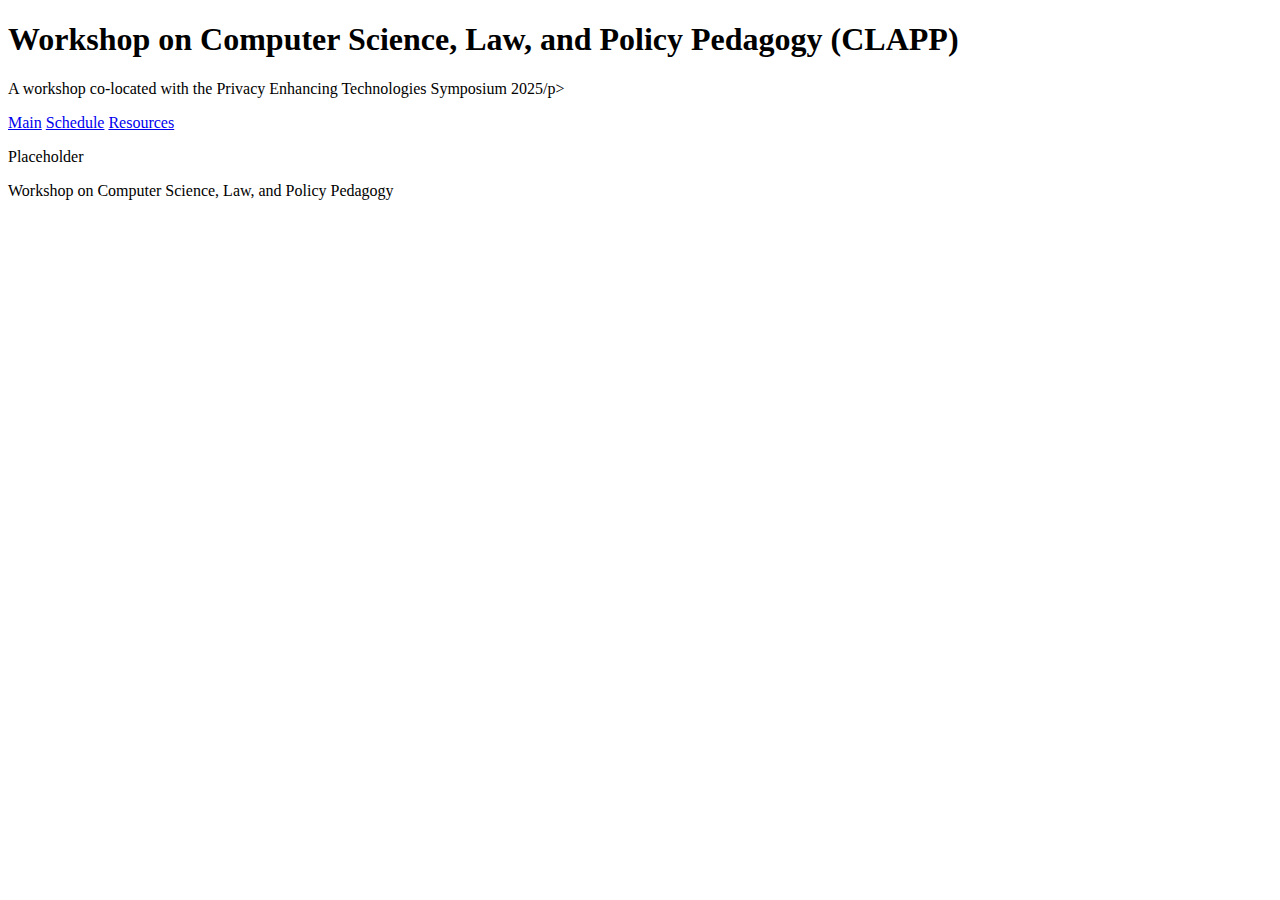
==== index.html @ 545718fa "Create index.html" ====
<!DOCTYPE html>
<html lang="en">
<head>
    <meta charset="UTF-8">
    <meta name="viewport" content="width=device-width, initial-scale=1.0">
    <title>CLAPP Workshop</title>
    <link rel="stylesheet" href="https://cdn.simplecss.org/simple.min.css">
    <link rel="stylesheet" href="custom.css">
</head>
<body>
  <header>
    <h1>Workshop on Computer Science, Law, and Policy Pedagogy (CLAPP)</h1>
    <p>A workshop co-located with the Privacy Enhancing Technologies Symposium 2025/p>
    <p></p>
    <a class="button" href="index.html">Main</a>
    <a class="button" href="schedule.html">Schedule</a>
    <a class="button" href="resources.html">Resources</a>
  </header>

  <main>
	  <p>Placeholder</p>


  </main>

  <footer>
    <p>Workshop on Computer Science, Law, and Policy Pedagogy</p>
  </footer>
</body>
</html>
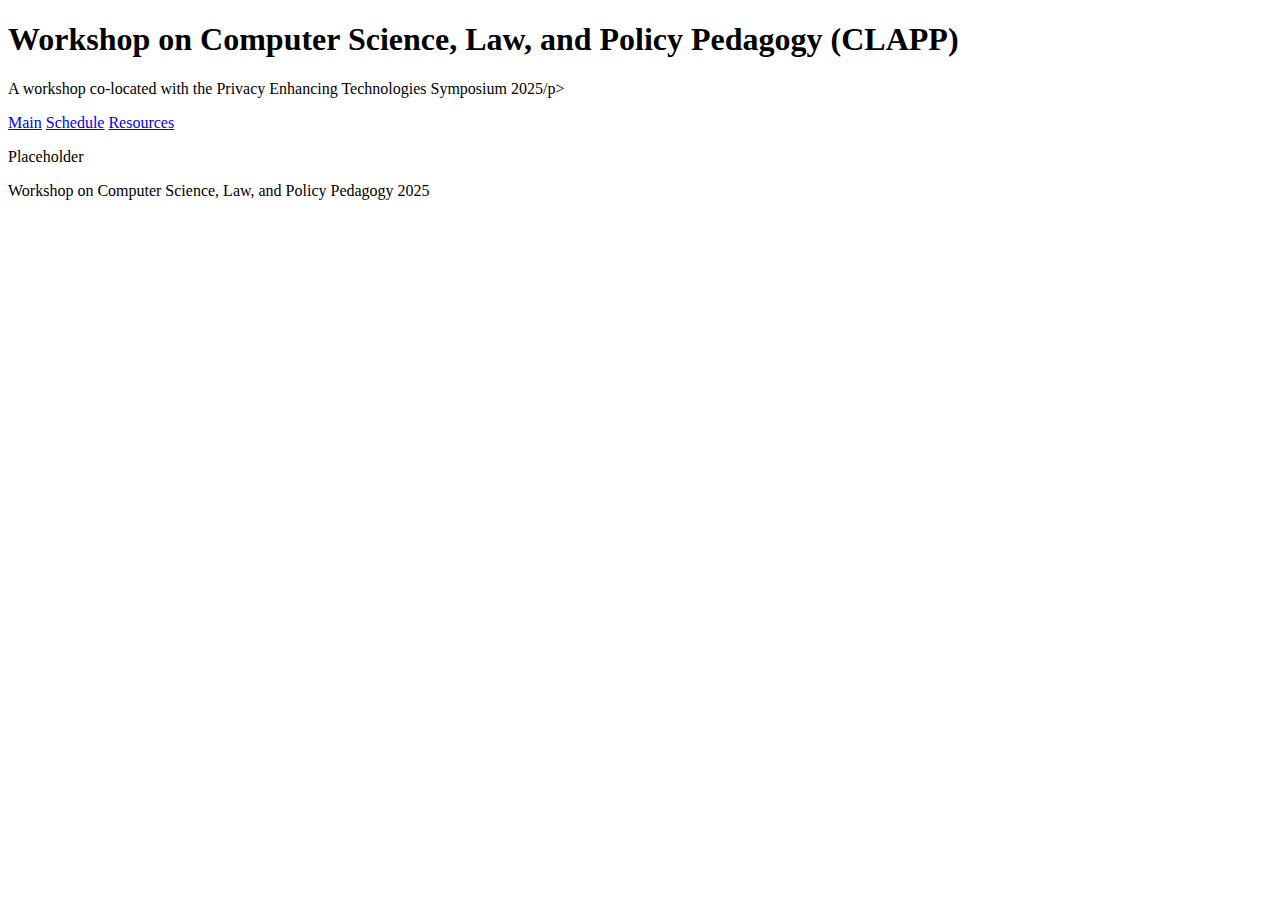
==== commit 3db1f1cc: "Adding year to index.html" ====
--- a/index.html
+++ b/index.html
@@ -24,7 +24,7 @@
   </main>
 
   <footer>
-    <p>Workshop on Computer Science, Law, and Policy Pedagogy</p>
+    <p>Workshop on Computer Science, Law, and Policy Pedagogy 2025</p>
   </footer>
 </body>
 </html>
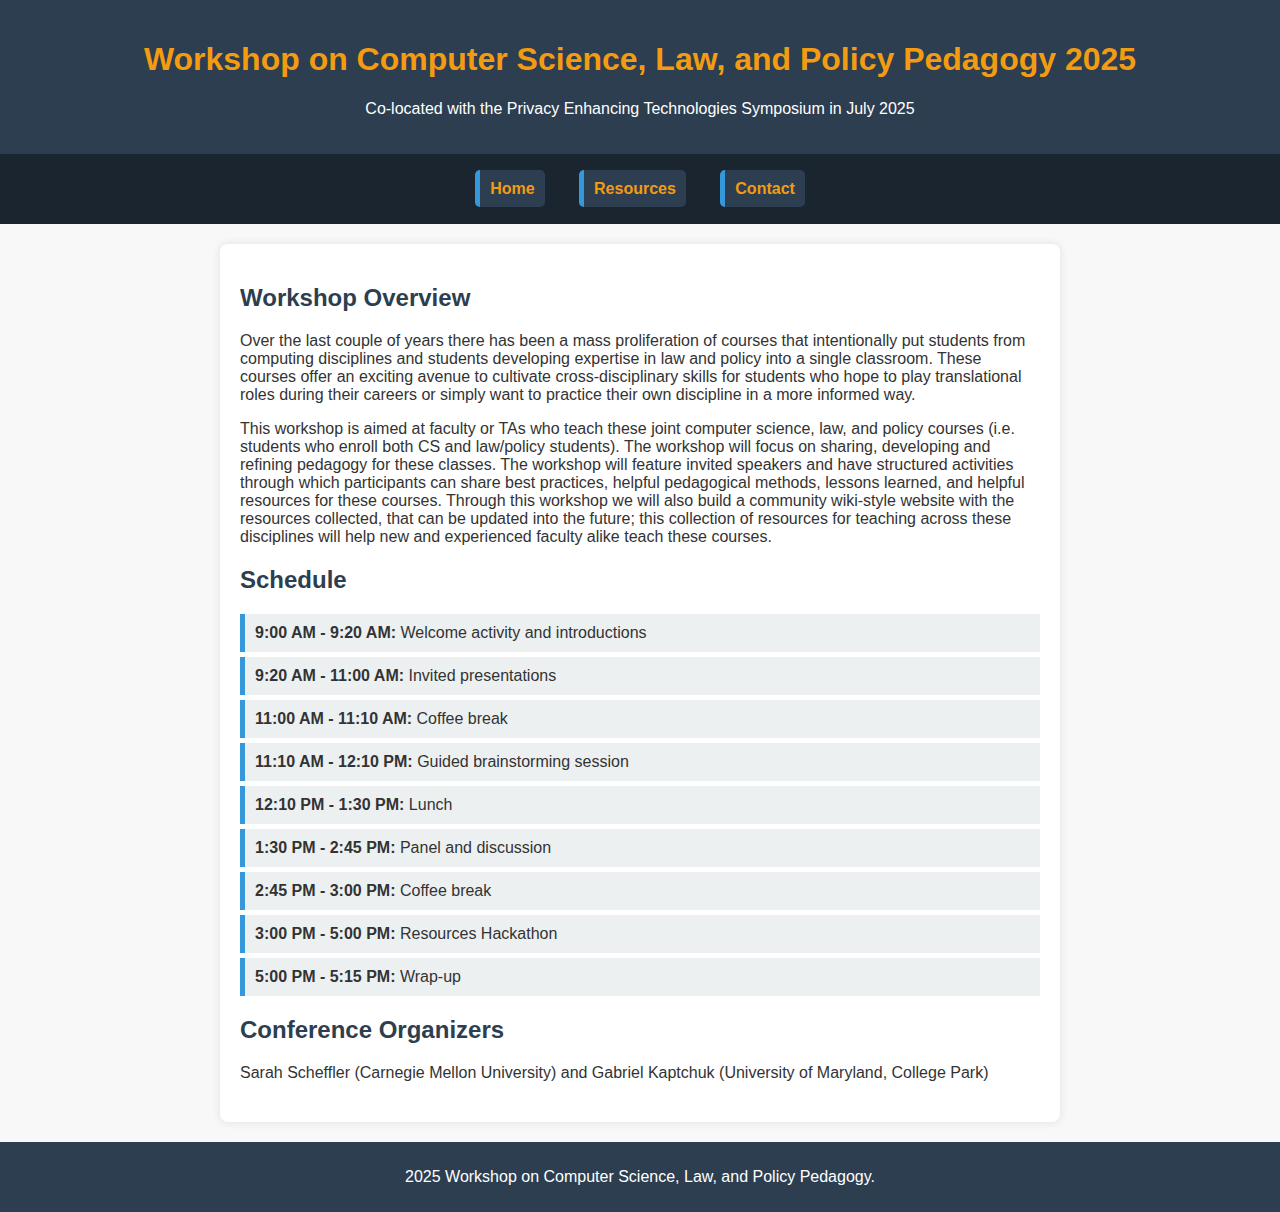
==== commit 7e339aee: "finalizing initial design" ====
--- a/index.html
+++ b/index.html
@@ -3,28 +3,51 @@
 <head>
     <meta charset="UTF-8">
     <meta name="viewport" content="width=device-width, initial-scale=1.0">
-    <title>CLAPP Workshop</title>
-    <link rel="stylesheet" href="https://cdn.simplecss.org/simple.min.css">
-    <link rel="stylesheet" href="custom.css">
+    <title>Workshop on Computer Science, Law, and Policy Pedagogy 2025</title>
+    <link rel="stylesheet" href="styles.css">
 </head>
 <body>
-  <header>
-    <h1>Workshop on Computer Science, Law, and Policy Pedagogy (CLAPP)</h1>
-    <p>A workshop co-located with the Privacy Enhancing Technologies Symposium 2025/p>
-    <p></p>
-    <a class="button" href="index.html">Main</a>
-    <a class="button" href="schedule.html">Schedule</a>
-    <a class="button" href="resources.html">Resources</a>
-  </header>
+    <header>
+        <h1>Workshop on Computer Science, Law, and Policy Pedagogy 2025</h1>
+        <p>Co-located with the Privacy Enhancing Technologies Symposium in July 2025</p>
+    </header>
+    
+    <div id="nav-placeholder"></div>
+    
+    <main>
+        <section class="overview">
+            <h2>Workshop Overview</h2>
+            <p>Over the last couple of years there has been a mass proliferation of courses that intentionally put students from computing disciplines and students developing expertise in law and policy into a single classroom. These courses offer an exciting avenue to cultivate cross-disciplinary skills for students who hope to play translational roles during their careers or simply want to practice their own discipline in a more informed way.</p>
+            <p>This workshop is aimed at faculty or TAs who teach these joint computer science, law, and policy courses (i.e. students who enroll both CS and law/policy students). The workshop will focus on sharing, developing and refining pedagogy for these classes. The workshop will feature invited speakers and have structured activities through which participants can share best practices, helpful pedagogical methods, lessons learned, and helpful resources for these courses. Through this workshop we will also build a community wiki-style website with the resources collected, that can be updated into the future; this collection of resources for teaching across these disciplines will help new and experienced faculty alike teach these courses.</p>
+        </section>
+        <section class="schedule">
+            <h2>Schedule</h2>
+            <ul>
+                <li><strong>9:00 AM - 9:20 AM:</strong> Welcome activity and introductions</li>
+                <li><strong>9:20 AM - 11:00 AM:</strong> Invited presentations</li>
+                <li><strong>11:00 AM - 11:10 AM:</strong> Coffee break</li>
+                <li><strong>11:10 AM - 12:10 PM:</strong> Guided brainstorming session</li>
+                <li><strong>12:10 PM - 1:30 PM:</strong> Lunch</li>
+                <li><strong>1:30 PM - 2:45 PM:</strong> Panel and discussion</li>
+                <li><strong>2:45 PM - 3:00 PM:</strong> Coffee break</li>
+                <li><strong>3:00 PM - 5:00 PM:</strong> Resources Hackathon</li>
+                <li><strong>5:00 PM - 5:15 PM:</strong> Wrap-up</li>
+            </ul>
+        </section>
+        <section class="organizers">
+            <h2>Conference Organizers</h2>
+            <p>Sarah Scheffler (Carnegie Mellon University) and Gabriel Kaptchuk (University of Maryland, College Park)</p>
+        </section>
+    </main>
 
-  <main>
-	  <p>Placeholder</p>
-
-
-  </main>
-
-  <footer>
-    <p>Workshop on Computer Science, Law, and Policy Pedagogy 2025</p>
-  </footer>
+    <script>
+        fetch("nav.html")
+            .then(response => response.text())
+            .then(data => document.getElementById("nav-placeholder").innerHTML = data);
+    </script>
+    <footer>
+        <p>2025 Workshop on Computer Science, Law, and Policy Pedagogy.</p>
+    </footer>
 </body>
 </html>
+
--- a/styles.css
+++ b/styles.css
@@ -0,0 +1,84 @@
+body {
+    font-family: Arial, sans-serif;
+    margin: 0;
+    padding: 0;
+    background: #f8f8f8;
+    color: #333;
+}
+
+header {
+    background: #2c3e50;
+    color: white;
+    text-align: center;
+    padding: 20px 0;
+}
+
+header h1 {
+    color: #f39c12;
+}
+
+nav {
+    background: #1a252f;
+    padding: 10px 0;
+}
+
+nav ul {
+    list-style-type: none;
+    padding: 0;
+    text-align: center;
+}
+
+nav ul li {
+    display: inline;
+    margin: 0 15px;
+    background: #2c3e50;
+    padding: 10px;
+    border-radius: 5px;
+}
+
+nav ul li a {
+    color: #f39c12;
+    text-decoration: none;
+    font-weight: bold;
+}
+
+nav ul li a:hover {
+    color: #e67e22;
+}
+
+main {
+    max-width: 800px;
+    margin: 20px auto;
+    background: white;
+    padding: 20px;
+    border-radius: 8px;
+    box-shadow: 0 0 10px rgba(0, 0, 0, 0.1);
+}
+
+section {
+    margin-bottom: 20px;
+}
+
+h1, h2 {
+    color: #2c3e50;
+}
+
+ul {
+    list-style-type: none;
+    padding: 0;
+}
+
+ul li {
+    background: #ecf0f1;
+    margin: 5px 0;
+    padding: 10px;
+    border-left: 5px solid #3498db;
+}
+
+footer {
+    text-align: center;
+    padding: 10px;
+    background: #2c3e50;
+    color: white;
+}
+
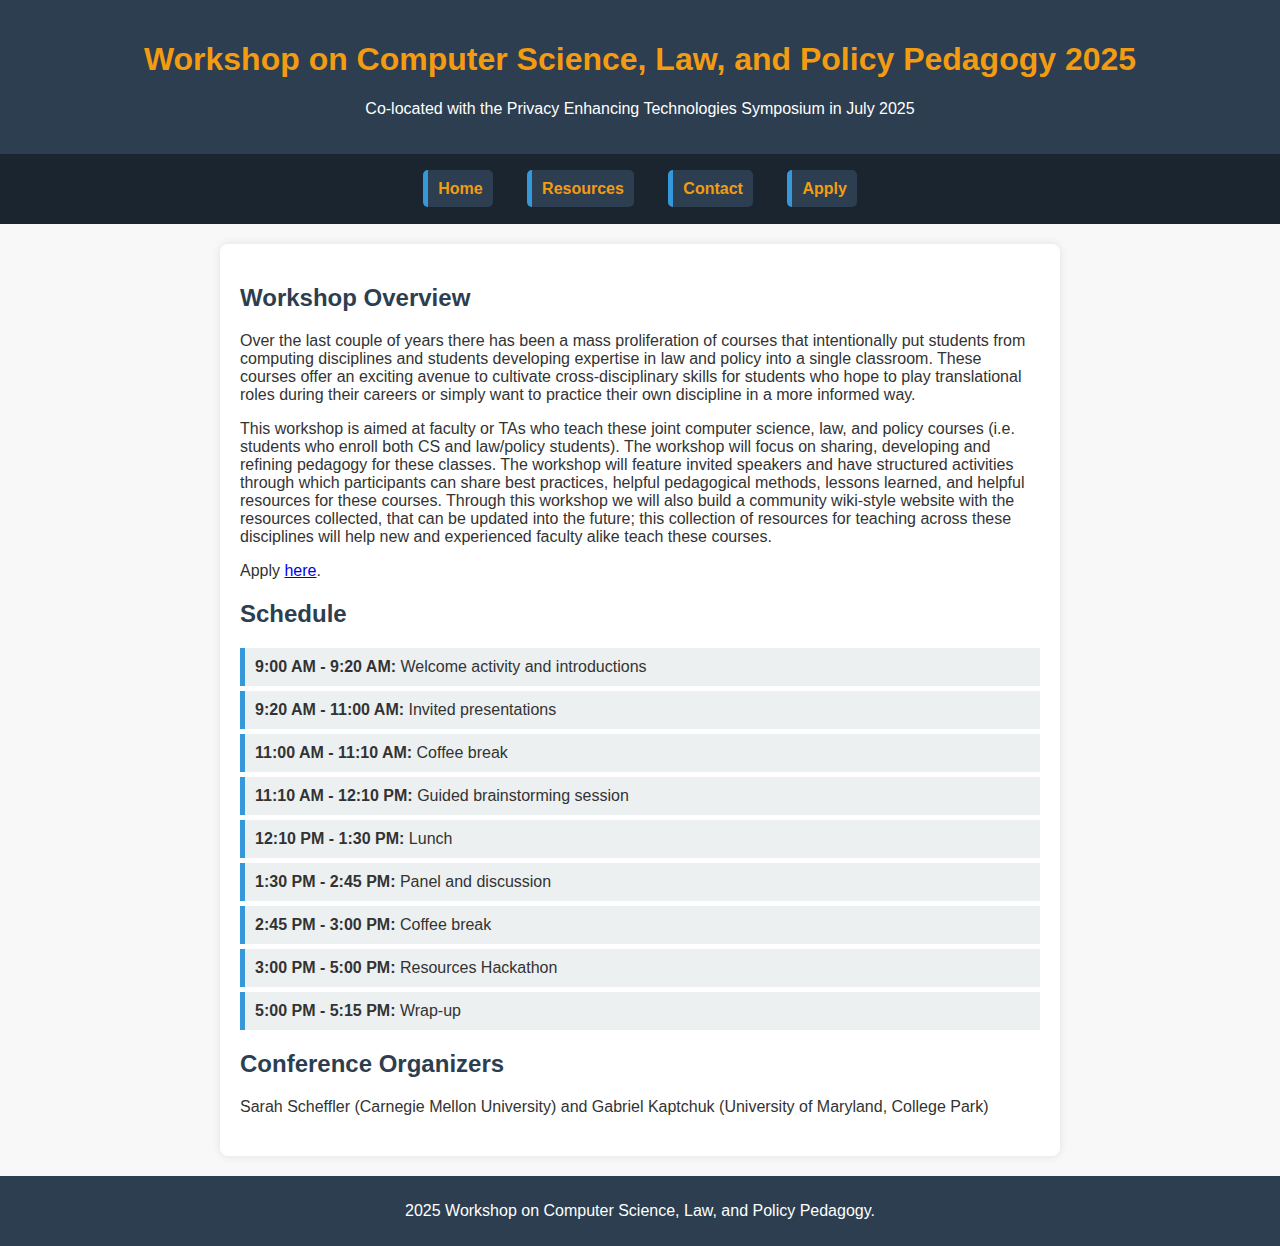
==== commit b55447cd: "adding application link" ====
--- a/index.html
+++ b/index.html
@@ -12,13 +12,21 @@
         <p>Co-located with the Privacy Enhancing Technologies Symposium in July 2025</p>
     </header>
     
-    <div id="nav-placeholder"></div>
+    <nav>
+        <ul>
+            <li><a href="index.html">Home</a></li>
+            <li><a href="resources.html">Resources</a></li>
+            <li><a href="contact.html">Contact</a></li>
+            <li><a href="https://forms.gle/MKXMctyyjthUSSUB6">Apply</a></li>
+        </ul>
+    </nav>
     
     <main>
         <section class="overview">
             <h2>Workshop Overview</h2>
             <p>Over the last couple of years there has been a mass proliferation of courses that intentionally put students from computing disciplines and students developing expertise in law and policy into a single classroom. These courses offer an exciting avenue to cultivate cross-disciplinary skills for students who hope to play translational roles during their careers or simply want to practice their own discipline in a more informed way.</p>
             <p>This workshop is aimed at faculty or TAs who teach these joint computer science, law, and policy courses (i.e. students who enroll both CS and law/policy students). The workshop will focus on sharing, developing and refining pedagogy for these classes. The workshop will feature invited speakers and have structured activities through which participants can share best practices, helpful pedagogical methods, lessons learned, and helpful resources for these courses. Through this workshop we will also build a community wiki-style website with the resources collected, that can be updated into the future; this collection of resources for teaching across these disciplines will help new and experienced faculty alike teach these courses.</p>
+            <p>Apply <a href="https://forms.gle/MKXMctyyjthUSSUB6">here</a>.</p>
         </section>
         <section class="schedule">
             <h2>Schedule</h2>
@@ -40,11 +48,6 @@
         </section>
     </main>
 
-    <script>
-        fetch("nav.html")
-            .then(response => response.text())
-            .then(data => document.getElementById("nav-placeholder").innerHTML = data);
-    </script>
     <footer>
         <p>2025 Workshop on Computer Science, Law, and Policy Pedagogy.</p>
     </footer>
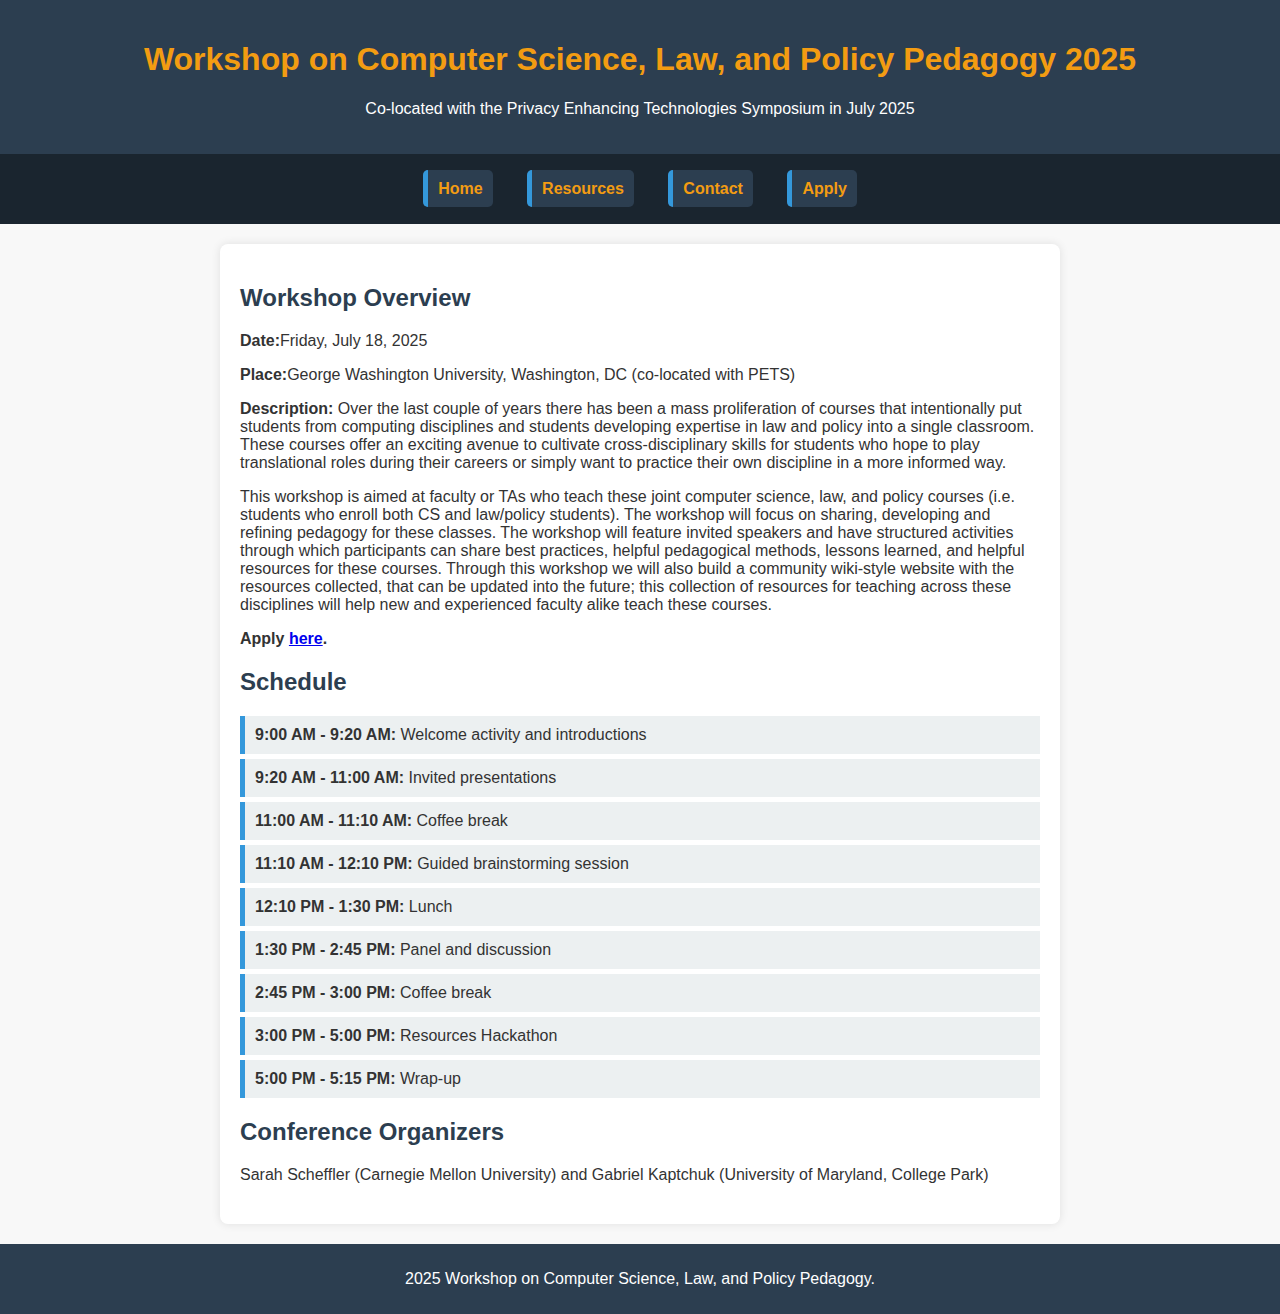
==== commit c3c3d89b: "added date" ====
--- a/index.html
+++ b/index.html
@@ -24,9 +24,12 @@
     <main>
         <section class="overview">
             <h2>Workshop Overview</h2>
-            <p>Over the last couple of years there has been a mass proliferation of courses that intentionally put students from computing disciplines and students developing expertise in law and policy into a single classroom. These courses offer an exciting avenue to cultivate cross-disciplinary skills for students who hope to play translational roles during their careers or simply want to practice their own discipline in a more informed way.</p>
+            <p><b>Date:</b>Friday, July 18, 2025</p>
+            <p><b>Place:</b>George Washington University, Washington, DC (co-located with PETS)</p>
+            <p><b>Description:</b>
+            Over the last couple of years there has been a mass proliferation of courses that intentionally put students from computing disciplines and students developing expertise in law and policy into a single classroom. These courses offer an exciting avenue to cultivate cross-disciplinary skills for students who hope to play translational roles during their careers or simply want to practice their own discipline in a more informed way.</p>
             <p>This workshop is aimed at faculty or TAs who teach these joint computer science, law, and policy courses (i.e. students who enroll both CS and law/policy students). The workshop will focus on sharing, developing and refining pedagogy for these classes. The workshop will feature invited speakers and have structured activities through which participants can share best practices, helpful pedagogical methods, lessons learned, and helpful resources for these courses. Through this workshop we will also build a community wiki-style website with the resources collected, that can be updated into the future; this collection of resources for teaching across these disciplines will help new and experienced faculty alike teach these courses.</p>
-            <p>Apply <a href="https://forms.gle/MKXMctyyjthUSSUB6">here</a>.</p>
+            <p><b>Apply <a href="https://forms.gle/MKXMctyyjthUSSUB6">here</a>.</b></p>
         </section>
         <section class="schedule">
             <h2>Schedule</h2>
